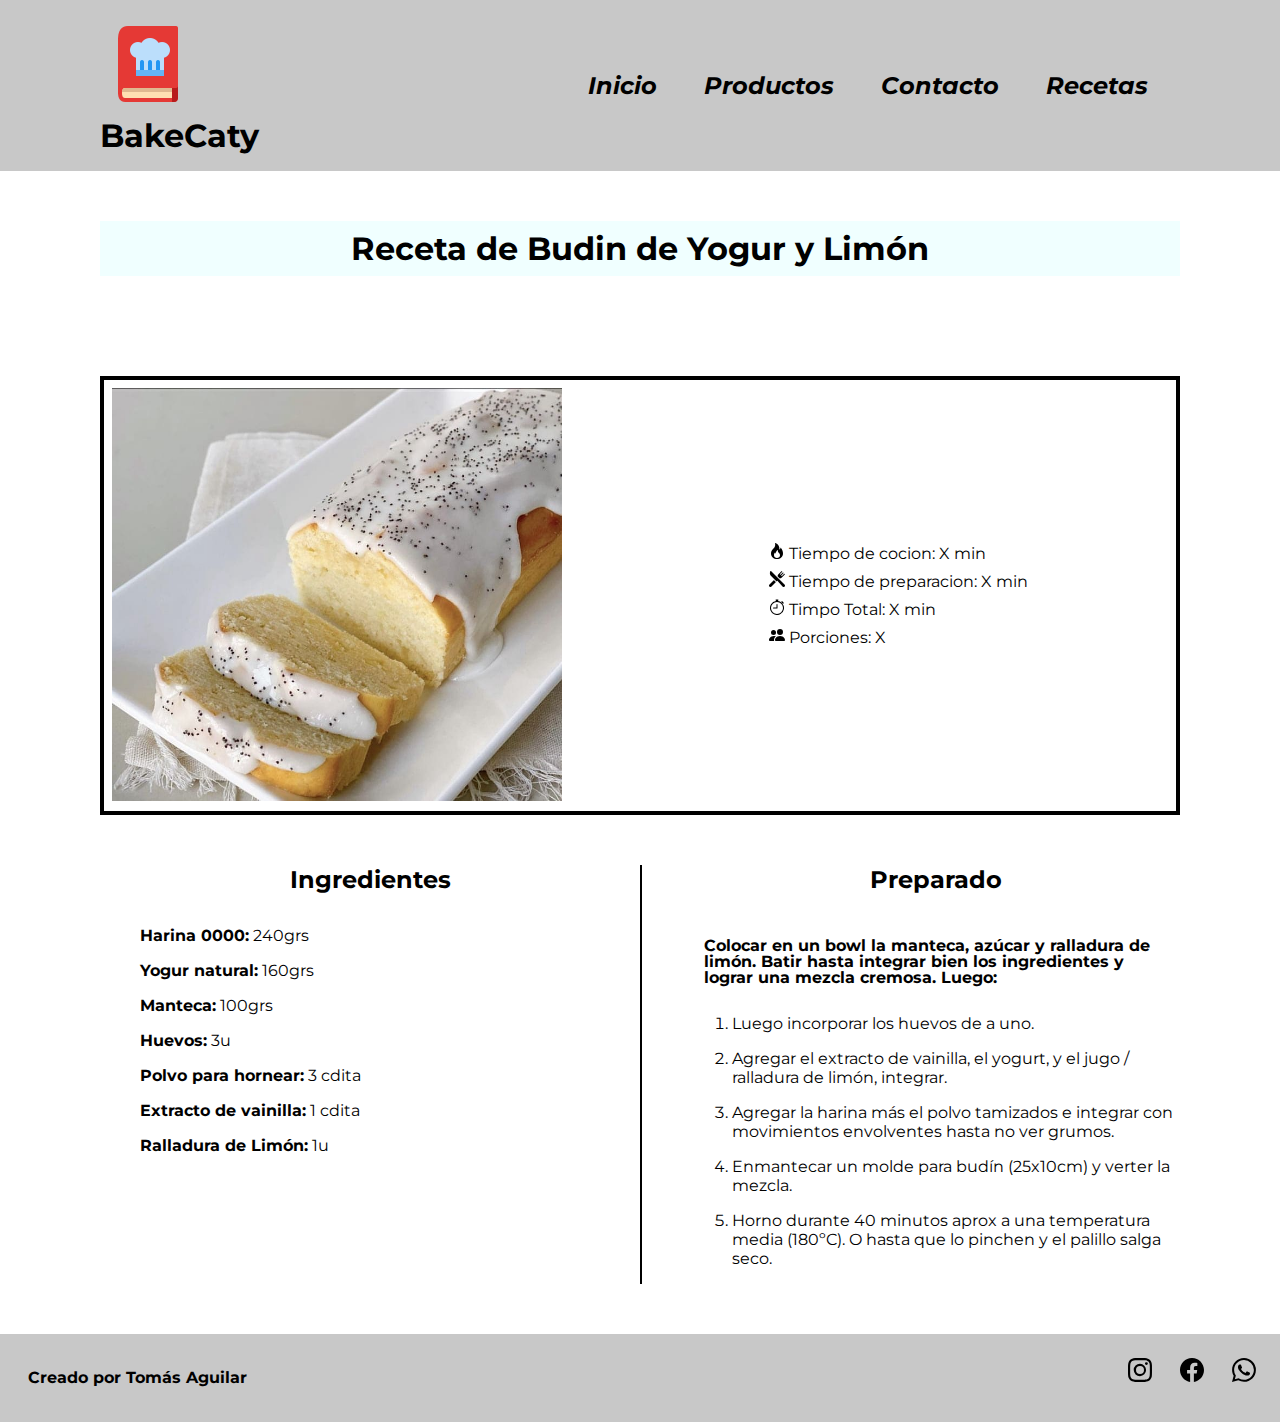
==== pages/recetas-2.html @ eed55cd2 "Proyecto Final" ====
<!DOCTYPE html>
<html lang="es">
<head>
    <meta charset="UTF-8">
    <meta http-equiv="X-UA-Compatible" content="IE=edge">
    <meta name="viewport" content="width=device-width, initial-scale=1.0">
    <meta name="description" content="Pagina de Panaderia y Pasteleria. Recetas Caseras. Comidas Faciles">
    <meta name="author" content="Tomás Aguilar">
    <meta name="copyright" content="BakeCaty">
    
    <title>Budin de Yogur y Limón | BakeCaty</title>
    <link rel="stylesheet" href="../css/style.css">
    <link rel="icon" href="./img/favicon.ico" type="image/x-icon">
</head>
<body>
    <!-- Menu de arriba -->
    <header class="header">
        <div class="contenedor">
            <div class="logo">
            <a href="../index.html">
                <img src="[data-uri]" alt="logo">
                <h1>BakeCaty</h1>
            </a>            
            </div>
            <nav class="Menu">
                <ul class="listaMenu">

                    <li>
                        <a href="../index.html">
                            <svg xmlns="http://www.w3.org/2000/svg" width="16" height="16" fill="currentColor" class="bi bi-house" viewBox="0 0 16 16">
                            <path fill-rule="evenodd" d="M2 13.5V7h1v6.5a.5.5 0 0 0 .5.5h9a.5.5 0 0 0 .5-.5V7h1v6.5a1.5 1.5 0 0 1-1.5 1.5h-9A1.5 1.5 0 0 1 2 13.5zm11-11V6l-2-2V2.5a.5.5 0 0 1 .5-.5h1a.5.5 0 0 1 .5.5z"/>
                            <path fill-rule="evenodd" d="M7.293 1.5a1 1 0 0 1 1.414 0l6.647 6.646a.5.5 0 0 1-.708.708L8 2.207 1.354 8.854a.5.5 0 1 1-.708-.708L7.293 1.5z"/>
                            </svg>
                            <span>Inicio</span>
                        </a>
                    </li>

                    <li>
                        <a href="./productos.html">
                            <svg xmlns="http://www.w3.org/2000/svg" width="16" height="16" fill="currentColor" class="bi bi-basket3" viewBox="0 0 16 16">
                            <path d="M5.757 1.071a.5.5 0 0 1 .172.686L3.383 6h9.234L10.07 1.757a.5.5 0 1 1 .858-.514L13.783 6H15.5a.5.5 0 0 1 .5.5v1a.5.5 0 0 1-.5.5H.5a.5.5 0 0 1-.5-.5v-1A.5.5 0 0 1 .5 6h1.717L5.07 1.243a.5.5 0 0 1 .686-.172zM3.394 15l-1.48-6h-.97l1.525 6.426a.75.75 0 0 0 .729.574h9.606a.75.75 0 0 0 .73-.574L15.056 9h-.972l-1.479 6h-9.21z"/>
                            </svg>
                            <span>Productos</span>
                        </a>
                        <ul>
                            <li><a href="./productos.html">Cheesecake</a></li>
                            <li><a href="./productos.html#panes">Panes Integrales</a></li>
                            <li><a href="./productos.html#galleta">Galletitas Pepas</a></li>
                            
                        </ul>
                    </li>

                    <li>
                        <a href="./contacto.html">
                            <svg xmlns="http://www.w3.org/2000/svg" width="16" height="16" fill="currentColor" class="bi bi-phone" viewBox="0 0 16 16">
                            <path d="M11 1a1 1 0 0 1 1 1v12a1 1 0 0 1-1 1H5a1 1 0 0 1-1-1V2a1 1 0 0 1 1-1h6zM5 0a2 2 0 0 0-2 2v12a2 2 0 0 0 2 2h6a2 2 0 0 0 2-2V2a2 2 0 0 0-2-2H5z"/>
                            <path d="M8 14a1 1 0 1 0 0-2 1 1 0 0 0 0 2z"/></svg>
                            <span>Contacto</span>
                        </a>
                    </li>

                    <li>
                        <a href="./recetas-0.html">
                            <svg xmlns="http://www.w3.org/2000/svg" width="16" height="16" fill="currentColor" class="bi bi-journals" viewBox="0 0 16 16">
                            <path d="M5 0h8a2 2 0 0 1 2 2v10a2 2 0 0 1-2 2 2 2 0 0 1-2 2H3a2 2 0 0 1-2-2h1a1 1 0 0 0 1 1h8a1 1 0 0 0 1-1V4a1 1 0 0 0-1-1H3a1 1 0 0 0-1 1H1a2 2 0 0 1 2-2h8a2 2 0 0 1 2 2v9a1 1 0 0 0 1-1V2a1 1 0 0 0-1-1H5a1 1 0 0 0-1 1H3a2 2 0 0 1 2-2z"/>
                            <path d="M1 6v-.5a.5.5 0 0 1 1 0V6h.5a.5.5 0 0 1 0 1h-2a.5.5 0 0 1 0-1H1zm0 3v-.5a.5.5 0 0 1 1 0V9h.5a.5.5 0 0 1 0 1h-2a.5.5 0 0 1 0-1H1zm0 2.5v.5H.5a.5.5 0 0 0 0 1h2a.5.5 0 0 0 0-1H2v-.5a.5.5 0 0 0-1 0z"/>
                            </svg>
                            <span>Recetas</span>
                        </a>
                    </li>
                </ul>
            </nav>
        </div>
    </header>

    <!-- Receta de Budin de Yogur y Limón -->

    <body>
        <div class="contenedor">
            <div class="titulo-recetas">
                <h1 class="titulo">Receta de Budin de Yogur y Limón</h1>
            </div>
        
            <section class="cont-principal">
                <article class="imagen-recetas">
                    <img src="../img/budin_de_yogur.jpg" alt="Budin de yogur" width="350">
                </article>

                <article class="requisitos">
                    <ul>
                        <li>
                            <svg xmlns="http://www.w3.org/2000/svg" width="16" height="16" fill="currentColor" class="bi bi-fire" viewBox="0 0 16 16">
                            <path d="M8 16c3.314 0 6-2 6-5.5 0-1.5-.5-4-2.5-6 .25 1.5-1.25 2-1.25 2C11 4 9 .5 6 0c.357 2 .5 4-2 6-1.25 1-2 2.729-2 4.5C2 14 4.686 16 8 16Zm0-1c-1.657 0-3-1-3-2.75 0-.75.25-2 1.25-3C6.125 10 7 10.5 7 10.5c-.375-1.25.5-3.25 2-3.5-.179 1-.25 2 1 3 .625.5 1 1.364 1 2.25C11 14 9.657 15 8 15Z"/>
                            </svg>
                            Tiempo de cocion: X min
                        </li>
        
                        <li>
                            <img src="../img/restaurant.png" alt="" width="16">
                            </img>
                            Tiempo de preparacion: X min
                        </li>
        
                        <li>
                            <svg xmlns="http://www.w3.org/2000/svg" width="16" height="16" fill="currentColor" class="bi bi-stopwatch" viewBox="0 0 16 16">
                                <path d="M8.5 5.6a.5.5 0 1 0-1 0v2.9h-3a.5.5 0 0 0 0 1H8a.5.5 0 0 0 .5-.5V5.6z"/>
                                <path d="M6.5 1A.5.5 0 0 1 7 .5h2a.5.5 0 0 1 0 1v.57c1.36.196 2.594.78 3.584 1.64a.715.715 0 0 1 .012-.013l.354-.354-.354-.353a.5.5 0 0 1 .707-.708l1.414 1.415a.5.5 0 1 1-.707.707l-.353-.354-.354.354a.512.512 0 0 1-.013.012A7 7 0 1 1 7 2.071V1.5a.5.5 0 0 1-.5-.5zM8 3a6 6 0 1 0 .001 12A6 6 0 0 0 8 3z"/>
                            </svg>
                            Timpo Total: X min
                        </li>
        
                        <li>
                            <svg xmlns="http://www.w3.org/2000/svg" width="16" height="16" fill="currentColor" class="bi bi-people-fill" viewBox="0 0 16 16">
                                <path d="M7 14s-1 0-1-1 1-4 5-4 5 3 5 4-1 1-1 1H7zm4-6a3 3 0 1 0 0-6 3 3 0 0 0 0 6z"/>
                                <path fill-rule="evenodd" d="M5.216 14A2.238 2.238 0 0 1 5 13c0-1.355.68-2.75 1.936-3.72A6.325 6.325 0 0 0 5 9c-4 0-5 3-5 4s1 1 1 1h4.216z"/>
                                <path d="M4.5 8a2.5 2.5 0 1 0 0-5 2.5 2.5 0 0 0 0 5z"/>
                            </svg>
                            Porciones: X
                        </li>
                    </ul>
                </article>
            </section>
        
            <!-- Ingredientes + Preparado -->
        
            <section class="procesos">
                <!-- Ingredientes -->
                <article class="ingredientes">
                    <h2 class="titulo-sec">Ingredientes</h2>
                    <ul>
                        <li><strong>Harina 0000:</strong> 240grs</li>
                        <li><strong>Yogur natural:</strong> 160grs</li>
                        <li><strong>Manteca:</strong> 100grs</li>
                        <li><strong>Huevos:</strong> 3u</li>
                        <li><strong>Polvo para hornear:</strong> 3 cdita</li>
                        <li><strong>Extracto de vainilla:</strong> 1 cdita</li>
                        <li><strong>Ralladura de Limón:</strong> 1u</li>
                    </ul>
                </article>
        
                <!-- Preparado -->
                <article class="preparado">
                    <h2 class="titulo-sec">Preparado</h2>
                    <p>Colocar en un bowl la manteca, azúcar y ralladura de limón. Batir hasta integrar bien los ingredientes y lograr una mezcla cremosa. Luego:</p>
                    <ol>
                        <li>Luego incorporar los huevos de a uno.</li>
                        <li>Agregar el extracto de vainilla, el yogurt, y el jugo / ralladura de limón, integrar.</li>
                        <li>Agregar la harina más el polvo tamizados e integrar con movimientos envolventes hasta no ver grumos.</li>
                        <li>Enmantecar un molde para budín (25x10cm) y verter la mezcla.</li>
                        <li>Horno durante 40 minutos aprox a una temperatura media (180ºC). O hasta que lo pinchen y el palillo salga seco.</li>
                    </ol>
        
                </article>
        
            </section>
        </div>

    </body>

    <!-- Footer -->

        <footer class="footer">
            <p>Creado por Tomás Aguilar</p>
                <div class="rss">
    
                        <!-- Instagram -->
                        <a href="https://www.instagram.com/tagui32/" target="_blank">
                            <svg xmlns="http://www.w3.org/2000/svg" width="16" height="16" fill="currentColor" class="bi bi-instagram" viewBox="0 0 16 16">
                                <path d="M8 0C5.829 0 5.556.01 4.703.048 3.85.088 3.269.222 2.76.42a3.917 3.917 0 0 0-1.417.923A3.927 3.927 0 0 0 .42 2.76C.222 3.268.087 3.85.048 4.7.01 5.555 0 5.827 0 8.001c0 2.172.01 2.444.048 3.297.04.852.174 1.433.372 1.942.205.526.478.972.923 1.417.444.445.89.719 1.416.923.51.198 1.09.333 1.942.372C5.555 15.99 5.827 16 8 16s2.444-.01 3.298-.048c.851-.04 1.434-.174 1.943-.372a3.916 3.916 0 0 0 1.416-.923c.445-.445.718-.891.923-1.417.197-.509.332-1.09.372-1.942C15.99 10.445 16 10.173 16 8s-.01-2.445-.048-3.299c-.04-.851-.175-1.433-.372-1.941a3.926 3.926 0 0 0-.923-1.417A3.911 3.911 0 0 0 13.24.42c-.51-.198-1.092-.333-1.943-.372C10.443.01 10.172 0 7.998 0h.003zm-.717 1.442h.718c2.136 0 2.389.007 3.232.046.78.035 1.204.166 1.486.275.373.145.64.319.92.599.28.28.453.546.598.92.11.281.24.705.275 1.485.039.843.047 1.096.047 3.231s-.008 2.389-.047 3.232c-.035.78-.166 1.203-.275 1.485a2.47 2.47 0 0 1-.599.919c-.28.28-.546.453-.92.598-.28.11-.704.24-1.485.276-.843.038-1.096.047-3.232.047s-2.39-.009-3.233-.047c-.78-.036-1.203-.166-1.485-.276a2.478 2.478 0 0 1-.92-.598 2.48 2.48 0 0 1-.6-.92c-.109-.281-.24-.705-.275-1.485-.038-.843-.046-1.096-.046-3.233 0-2.136.008-2.388.046-3.231.036-.78.166-1.204.276-1.486.145-.373.319-.64.599-.92.28-.28.546-.453.92-.598.282-.11.705-.24 1.485-.276.738-.034 1.024-.044 2.515-.045v.002zm4.988 1.328a.96.96 0 1 0 0 1.92.96.96 0 0 0 0-1.92zm-4.27 1.122a4.109 4.109 0 1 0 0 8.217 4.109 4.109 0 0 0 0-8.217zm0 1.441a2.667 2.667 0 1 1 0 5.334 2.667 2.667 0 0 1 0-5.334z"/>
                            </svg>
                        </a>
            
                        <!-- Facebook -->
                        <a href="https://www.facebook.com/soytomasaguilar/" target="_blank"> 
                            <svg xmlns="http://www.w3.org/2000/svg" width="16" height="16" fill="currentColor" class="bi bi-facebook" viewBox="0 0 16 16">
                                <path d="M16 8.049c0-4.446-3.582-8.05-8-8.05C3.58 0-.002 3.603-.002 8.05c0 4.017 2.926 7.347 6.75 7.951v-5.625h-2.03V8.05H6.75V6.275c0-2.017 1.195-3.131 3.022-3.131.876 0 1.791.157 1.791.157v1.98h-1.009c-.993 0-1.303.621-1.303 1.258v1.51h2.218l-.354 2.326H9.25V16c3.824-.604 6.75-3.934 6.75-7.951z"/>
                            </svg>
                        </a>
            
                        <!-- Whatsapp -->
                        <a href="https://wa.me/+5491162482927" target="_blank">
                            <svg xmlns="http://www.w3.org/2000/svg" width="16" height="16" fill="currentColor" class="bi bi-whatsapp" viewBox="0 0 16 16">
                                <path d="M13.601 2.326A7.854 7.854 0 0 0 7.994 0C3.627 0 .068 3.558.064 7.926c0 1.399.366 2.76 1.057 3.965L0 16l4.204-1.102a7.933 7.933 0 0 0 3.79.965h.004c4.368 0 7.926-3.558 7.93-7.93A7.898 7.898 0 0 0 13.6 2.326zM7.994 14.521a6.573 6.573 0 0 1-3.356-.92l-.24-.144-2.494.654.666-2.433-.156-.251a6.56 6.56 0 0 1-1.007-3.505c0-3.626 2.957-6.584 6.591-6.584a6.56 6.56 0 0 1 4.66 1.931 6.557 6.557 0 0 1 1.928 4.66c-.004 3.639-2.961 6.592-6.592 6.592zm3.615-4.934c-.197-.099-1.17-.578-1.353-.646-.182-.065-.315-.099-.445.099-.133.197-.513.646-.627.775-.114.133-.232.148-.43.05-.197-.1-.836-.308-1.592-.985-.59-.525-.985-1.175-1.103-1.372-.114-.198-.011-.304.088-.403.087-.088.197-.232.296-.346.1-.114.133-.198.198-.33.065-.134.034-.248-.015-.347-.05-.099-.445-1.076-.612-1.47-.16-.389-.323-.335-.445-.34-.114-.007-.247-.007-.38-.007a.729.729 0 0 0-.529.247c-.182.198-.691.677-.691 1.654 0 .977.71 1.916.81 2.049.098.133 1.394 2.132 3.383 2.992.47.205.84.326 1.129.418.475.152.904.129 1.246.08.38-.058 1.171-.48 1.338-.943.164-.464.164-.86.114-.943-.049-.084-.182-.133-.38-.232z"/>
                            </svg>
                        </a>
                </div>
    
        </footer>
---- css/style.css ----
@charset "UTF-8";
/* Global */
@import url("https://fonts.googleapis.com/css2?family=Montserrat:wght@100;400;700;900&display=swap");
@import url("https://fonts.googleapis.com/css2?family=Montserrat:wght@100;400;700;900&display=swap");
* {
  margin: 0%; }

a {
  text-decoration: none;
  color: black; }

/* Fonts Size */
/* Space (margin/padding) */
/* Long (width) */
/* Tall (height) */
/* Line (line-height/interlineado) */
/* Fonts */
* {
  font-family: 'Montserrat'; }

p {
  line-height: 16px;
  font-size: 16px; }

ul {
  margin: 0;
  list-style-type: none; }

img {
  width: 100%;
  height: auto; }

.contenedor {
  width: calc(100% - 32px);
  max-width: 1080px;
  margin: 0 auto;
  padding: 0 16px; }

.logo {
  width: 96px; }

@media only screen and (min-width: 320px) and (max-width: 767px) {
  .footer {
    background-color: #f4f4f4;
    padding: 16px 0 96px;
    text-align: center; }
    .footer .rss svg {
      width: 24px;
      height: 24px; }
    .footer .rss a:not(:last-child) {
      margin-right: 16px; }
    .footer p {
      margin-bottom: 8px; } }

@media only screen and (min-width: 768px) and (max-width: 1199px) {
  .footer {
    background-color: #f4f4f4;
    padding: 16px 0 96px;
    text-align: center; }
    .footer .rss svg {
      width: 24px;
      height: 24px; }
    .footer .rss a:not(:last-child) {
      margin-right: 8px; }
    .footer p {
      margin-bottom: 4px; } }

@media only screen and (min-width: 1200px) {
  .footer {
    background-color: #c8c8c8;
    padding: 24px 0 24px;
    display: flex;
    flex-direction: none;
    justify-content: space-between;
    align-items: none;
    width: 100%; }
    .footer p {
      margin-right: 8px;
      position: relative;
      font-size: 16px;
      font-weight: 700;
      font-style: normal;
      left: 16px; }
    .footer .rss svg {
      justify-content: space-between;
      margin-right: 24px;
      width: 24px;
      height: 24px; } }

@media only screen and (min-width: 320px) and (max-width: 767px) {
  .header {
    background-color: darkgray;
    margin-bottom: 16px; }
  .Menu {
    position: fixed;
    bottom: 0;
    background: #fff;
    z-index: 15000;
    border-top: 1px solid #e4e4e4;
    width: 100%;
    background-color: red;
    padding: 0.3125rem 0.625rem 0.625rem;
    margin-top: 8px;
    align-content: center;
    left: -8px; }
  /* Nesting class: "listaMenu" */
  .listaMenu {
    font-size: 16px;
    font-weight: bold;
    font-style: oblique;
    padding-left: 0;
    display: flex;
    flex-direction: none;
    justify-content: space-around;
    align-items: center;
    max-width: 400px;
    margin: 0 auto; }
    .listaMenu li {
      position: relative; }
      .listaMenu li a {
        padding: 4px;
        display: flex;
        flex-direction: column;
        justify-content: none;
        align-items: center; }
        .listaMenu li a svg {
          width: 24px;
          height: 24px;
          fill: white;
          margin-bottom: 4px; }
        .listaMenu li a span {
          font-size: 12px;
          color: white; }
      .listaMenu li ul {
        display: none; } }

@media only screen and (min-width: 768px) and (max-width: 1199px) {
  .header {
    background-color: darkgray;
    margin-bottom: 16px; }
  .Menu {
    position: fixed;
    bottom: 0;
    background: #fff;
    z-index: 15000;
    border-top: 1px solid #e4e4e4;
    width: 100%;
    background-color: red;
    padding: 0.3125rem 0.625rem 0.625rem;
    margin-top: 8px;
    align-content: center;
    left: -8px; }
  .listaMenu {
    font-size: 16px;
    font-weight: bold;
    font-style: oblique;
    padding-left: 0;
    display: flex;
    flex-direction: none;
    justify-content: space-around;
    align-items: center;
    max-width: 400px;
    margin: 0 auto; }
    .listaMenu li {
      position: relative; }
      .listaMenu li a {
        padding: 4px;
        display: flex;
        flex-direction: column;
        justify-content: none;
        align-items: center; }
        .listaMenu li a svg {
          width: 24px;
          height: 24px;
          fill: white;
          margin-bottom: 4px; }
        .listaMenu li a span {
          font-size: 16px;
          color: white; }
      .listaMenu li ul {
        display: none; } }

@media only screen and (min-width: 1200px) {
  header {
    background-color: #c8c8c8;
    margin-bottom: 16px;
    padding: 16px; }
    header .contenedor {
      display: flex;
      flex-direction: row;
      justify-content: space-between;
      align-items: none; }
  .Menu {
    text-align: inline;
    display: flex;
    flex-direction: none;
    justify-content: none;
    align-items: center; }
    .Menu .listaMenu {
      font-size: 24px;
      font-weight: bold;
      font-style: oblique;
      display: block; }
      .Menu .listaMenu li {
        display: inline-block;
        margin-right: 24px;
        position: relative; }
        .Menu .listaMenu li a {
          display: block;
          padding: 0 8px; }
          .Menu .listaMenu li a svg {
            display: none; }
          .Menu .listaMenu li a:hover {
            color: white; }
        .Menu .listaMenu li ul {
          display: none;
          position: absolute;
          left: 8px;
          z-index: 10;
          font-size: 16px;
          padding: 0%; }
          .Menu .listaMenu li ul li {
            margin-top: 8px; }
            .Menu .listaMenu li ul li a:hover {
              color: red; }
        .Menu .listaMenu li:hover ul {
          display: block; } }

/* Media Queries */
/* 320-767 */
@media only screen and (min-width: 320px) and (max-width: 767px) {
  /* Nesting class: "imagenes" */
  .imagenes img {
    border-radius: 16px; }
  .imagenes ul {
    display: flex;
    justify-content: space-between;
    margin: 16px 0 32px 0;
    padding-left: 0%; }
    .imagenes ul li {
      width: 30%; }
  .intro {
    margin-bottom: 32px; }
  /* H1 */
  .titulo {
    margin-bottom: 16px; }
  /* H2 */
  .titulo-sec {
    margin-bottom: 16px;
    color: #2196F3; }
  /* H3 */
  .preguntas {
    margin-bottom: 8px; }
  /* FAQ.html */
  .FAQ article {
    margin-bottom: 16px;
    padding-bottom: 16px;
    border-bottom: 1px solid grey; }
    .FAQ article:last-child {
      border: none; }
    .FAQ article ul {
      margin-top: 16px; }
      .FAQ article ul li {
        margin-bottom: 8px; }
  /* Contacto.html */
  .form {
    display: flex;
    flex-direction: column;
    align-items: center; }
    .form .form-sub input {
      width: 95%;
      padding: 8px;
      margin: 8px 0 16px; }
    .form textarea {
      width: 100%; }
    .form #boton {
      width: 64px;
      margin: 16px 0 32px;
      padding: 4px; }
  .mapa {
    margin: 8px 0 16px; }
  /* Productos.html */
  .img-producto h3 {
    text-align: center; }
  .info li {
    margin-bottom: 8px; }
  .info ul {
    padding: 0; }
    .info ul .li-principal ol {
      margin-bottom: 24px; }
      .info ul .li-principal ol strong {
        margin: 16px 0 8px;
        display: block; }
  /* Recetas-0.html */
  .grids img {
    width: 280px;
    height: 280px; }
  .grids article {
    margin: 16px auto 32px;
    justify-items: center; }
  .carta {
    transform-style: preserve-3d;
    transition: 2s;
    width: 280px;
    height: 280px; }
    .carta:hover {
      transform: rotateY(180deg); }
  .lado {
    width: 280px;
    height: 280px;
    backface-visibility: hidden; }
  .frente {
    max-width: 100%; }
  .atras {
    background: rgba(255, 255, 0, 0.295);
    transform: rotateY(180deg);
    text-align: center;
    position: absolute;
    top: 0; }
    .atras img {
      -webkit-transform: scaleX(-1);
      transform: scaleX(-1);
      opacity: .2;
      position: absolute;
      top: 0;
      left: 0; }
  h3, p {
    margin: 0;
    padding: 16px; }
  /* Recetas 1 a 9 */
  .cont-principal {
    display: flex;
    flex-direction: column;
    align-items: center; }
    .cont-principal .imagen-recetas {
      width: 85%;
      padding: 8px;
      border: 4px solid grey;
      margin-bottom: 16px; }
    .cont-principal .requisitos img {
      width: 16px; }
    .cont-principal .requisitos ul {
      padding-left: 0%; }
      .cont-principal .requisitos ul li {
        margin-bottom: 8px; }
  .procesos h2 {
    margin: 16px 0 16px; }
  .ingredientes {
    padding-bottom: 48px;
    border-bottom: 4px solid grey; }
    .ingredientes li {
      margin-bottom: 8px; }
  .preparado {
    margin: 48px 0 32px; }
    .preparado p {
      margin-bottom: 16px; }
    .preparado li {
      margin-bottom: 16px; } }

/* Tablet */
@media only screen and (min-width: 768px) and (max-width: 1199px) {
  /* Inicio */
  /*Carusel */
  .carrusel {
    display: flex;
    justify-content: center;
    margin-top: 100px; }
  .imagenes {
    width: 550px;
    position: relative;
    text-align: center;
    margin-right: 24px; }
    .imagenes img {
      border-radius: 30%; }
    .imagenes ul {
      display: flex;
      justify-content: space-between;
      margin: 8px 0 32px 0;
      padding-left: 0%; }
      .imagenes ul li {
        width: 30%; }
    .imagenes .titular {
      border-radius: 10%;
      margin-bottom: 24px; }
  /* Quienes Somos */
  .intro {
    background-color: aliceblue;
    padding: 8px;
    max-width: 50%; }
    .intro h2 {
      text-align: center;
      margin-bottom: 16px; }
    .intro p {
      line-height: 32px; }
  /* H1 */
  .titulo {
    margin-bottom: 16px; }
  /* H2 */
  .titulo-sec {
    margin-bottom: 16px;
    color: #2196F3; }
  /* H3 */
  .preguntas {
    margin-bottom: 8px; }
  /* FAQ.html */
  .FAQ article {
    margin-bottom: 16px;
    padding-bottom: 16px;
    border-bottom: 1px solid grey; }
    .FAQ article:last-child {
      border: none; }
    .FAQ article ul {
      margin-top: 16px; }
      .FAQ article ul li {
        margin-bottom: 8px; }
  /* Contacto.html */
  .form {
    display: flex;
    flex-direction: column;
    align-items: center; }
    .form textarea {
      width: 85%; }
    .form #boton {
      width: 80px;
      margin: 16px 0 32px;
      padding: 8px; }
    .form .form-sub input {
      width: 100%;
      padding: 8px;
      margin: 8px 0 16px; }
  .cont-contacto .mapa {
    margin: 8px 32px 32px 32px; }
  /* PRODUCTOS.html */
  .img-producto {
    max-width: 100%;
    text-align: center;
    margin-top: 40px; }
    .img-producto img {
      width: 400px;
      max-height: 400px; }
    .img-producto h3 {
      text-align: center; }
  .info {
    padding-bottom: 64px;
    border-bottom: 2px solid grey; }
    .info li {
      margin-bottom: 8px; }
    .info strong {
      margin: 16px 0 8px;
      display: block; }
  .last {
    border: none; }
  /* Recetas-0.html */
  .titulo-recetas #receta {
    margin-top: 32px;
    text-align: center;
    margin-bottom: -64px; }
  .grids {
    display: grid;
    grid-template-columns: 1fr 1fr;
    grid-row-gap: 100px;
    margin: 100px auto 100px;
    text-align: center;
    justify-items: center; }
    .grids article {
      margin: 16px auto;
      text-align: center; }
    .grids img {
      width: 300px;
      height: 250px;
      width: 90%;
      margin-bottom: 32px; }
  .carta {
    width: 300px;
    height: 250px;
    transform-style: preserve-3d;
    transition: 2s; }
    .carta:hover {
      transform: rotateY(180deg); }
  .lado {
    width: 100%;
    height: 100%;
    backface-visibility: hidden; }
  .frente {
    max-width: 100%; }
  .atras {
    background: rgba(255, 255, 0, 0.295);
    transform: rotateY(180deg);
    text-align: center;
    position: absolute;
    top: 0; }
    .atras img {
      -webkit-transform: scaleX(-1);
      transform: scaleX(-1);
      opacity: .2;
      position: absolute;
      top: 0;
      left: 0;
      width: 300px;
      height: 250px; }
  h3, p {
    margin: 0;
    padding: 16px; }
  /* Recetas 1 a 9 */
  .cont-principal {
    display: flex;
    flex-direction: column;
    align-items: center; }
    .cont-principal h1 {
      text-align: center;
      margin: 8px 0; }
    .cont-principal .imagen-recetas {
      max-width: 70%;
      max-height: 70%;
      padding: 8px;
      border: 2px solid grey;
      margin: 16px 0; }
    .cont-principal .requisitos img {
      width: 16px; }
    .cont-principal .requisitos ul {
      padding: 0%; }
      .cont-principal .requisitos ul li {
        font-size: 24px;
        margin: 16px 0 16px; }
  .procesos h2 {
    margin: 16px 0 16px; }
  .ingredientes {
    padding-bottom: 48px;
    border-bottom: 3px solid grey; }
    .ingredientes li {
      margin-bottom: 8px; }
  .preparado {
    margin: 48px 0 32px; }
    .preparado p {
      margin-bottom: 16px; }
    .preparado li {
      margin-bottom: 16px; } }

/* Dekstop */
@media only screen and (min-width: 1200px) {
  /* Inicio */
  /*Carusel*/
  .carrusel {
    display: flex;
    justify-content: center;
    margin: 100px 0 50px; }
  .imagenes {
    width: 550px;
    position: relative;
    text-align: center;
    margin-right: 24px; }
    .imagenes img {
      border-radius: 30%; }
    .imagenes ul {
      display: flex;
      justify-content: space-between;
      margin: 8px 0 32px 0;
      padding: 0px; }
      .imagenes ul li {
        width: 30%; }
    .imagenes .titular {
      border-radius: 10%;
      margin-bottom: 20px; }
  /* Quienes Somos */
  .intro {
    background-color: aliceblue;
    padding: 8px;
    max-width: 50%; }
    .intro h2 {
      text-align: center;
      margin-bottom: 16px; }
    .intro p {
      line-height: 48px; }
  /*FAQ*/
  .titulo-FAQ {
    font-weight: 700;
    padding-top: 50px;
    border-top: 4px solid black; }
    .titulo-FAQ h1 {
      text-align: center;
      margin-top: 100px;
      margin-bottom: 50px; }
  .FAQ {
    margin-bottom: 100px; }
    .FAQ p {
      margin-bottom: 16px; }
    .FAQ ul {
      margin-left: 64px;
      margin-top: 16px; }
    .FAQ li::before {
      padding: 8px;
      content: "►";
      display: inline-block;
      width: 16px;
      margin-left: -8px; }
    .FAQ article {
      margin-left: 8px; }
  .preguntas {
    font-size: 16px;
    margin-top: 16px;
    margin-bottom: 8px; }
  /* Productos.html */
  .titulo-productos {
    text-align: center;
    background-color: azure;
    padding: 8px;
    margin-top: 50px;
    margin-bottom: 100px; }
  .producto {
    display: flex;
    flex-direction: row;
    margin-bottom: 100px;
    border-bottom: 4px solid black; }
    .producto .img-producto {
      margin-right: 50px;
      max-width: 375px; }
    .producto img {
      border-radius: 10%;
      width: 100%; }
    .producto article h2 {
      text-align: center;
      margin: 8px; }
    .producto li ol li ul li::before {
      content: "►";
      padding: 8px;
      display: inline-block;
      width: 16px;
      margin-left: -8px; }
    .producto .li-principal {
      margin-bottom: 32px; }
    .producto .li-secundario {
      margin-top: 16px; }
    .producto .info {
      margin-bottom: 100px; }
      .producto .info ul {
        font-weight: 700;
        padding: normal; }
  #galleta {
    border-bottom: none; }
  /* Recetas.html */
  .titulo-recetas {
    text-align: center;
    background-color: azure;
    padding: 8px;
    margin-top: 50px;
    margin-bottom: 100px; }
  .grids {
    display: grid;
    grid-template-columns: 1fr 1fr 1fr;
    grid-row-gap: 100px;
    grid-column-gap: 50px;
    position: relative;
    max-width: 1000px;
    margin: 100px auto;
    justify-items: center; }
    .grids img {
      width: 250px;
      height: 250px; }
  .carta {
    width: 250px;
    height: 250px;
    transform-style: preserve-3d;
    transition: 2s; }
    .carta:hover {
      transform: rotateY(180deg); }
  .lado {
    width: 100%;
    height: 100%;
    backface-visibility: hidden; }
  .frente {
    max-width: 100%; }
  .atras {
    background: rgba(255, 255, 0, 0.295);
    transform: rotateY(180deg);
    text-align: center;
    position: absolute;
    top: 0; }
    .atras p {
      line-height: 24px; }
    .atras img {
      -webkit-transform: scaleX(-1);
      transform: scaleX(-1);
      opacity: .2;
      position: absolute;
      top: 0;
      left: 0; }
  h3, p {
    margin: 0;
    padding: 12px; }
  /* Contacto */
  .cont-contacto {
    text-align: center;
    margin-bottom: 50px; }
    .cont-contacto h2 {
      margin-top: 50px;
      margin-bottom: 24px;
      border-bottom: 4px solid #c8c8c8; }
  .form {
    display: flex;
    flex-direction: column;
    margin: 8px;
    width: 70%;
    align-items: center;
    border: 5px solid gray;
    padding-bottom: 50px;
    padding-top: 50px;
    margin-left: 150px; }
    .form textarea {
      width: 70%;
      justify-content: center;
      margin-bottom: 24px; }
    .form #boton {
      padding: 8px; }
    .form .form-sub {
      display: flex;
      justify-content: space-around;
      margin-bottom: 50px;
      gap: 100px; }
      .form .form-sub input {
        width: 300px;
        height: 30px; }
  /* Recetas 1 a 9 */
  .requisitos img {
    width: 16px; }
  .cont-principal {
    display: flex;
    max-width: 100%;
    border: 4px solid black;
    margin-bottom: 50px;
    align-items: center; }
    .cont-principal .imagen-recetas {
      max-width: 600px; }
      .cont-principal .imagen-recetas img {
        width: 75%;
        margin: 8px 8px 6px; }
    .cont-principal ul {
      max-width: 100%;
      margin-left: 1px;
      padding: 64px; }
      .cont-principal ul li {
        font-size: 16px;
        margin-bottom: 8px; }
        .cont-principal ul li:last-child {
          margin-bottom: 0; }
  .procesos {
    display: flex;
    margin-bottom: 50px;
    gap: 50px; }
  .ingredientes {
    min-width: 50%;
    border-right: 2px solid black; }
    .ingredientes ul li {
      margin-bottom: 16px; }
    .ingredientes h2 {
      text-align: center;
      margin-bottom: 32px; }
  .preparado h2 {
    text-align: center;
    margin-bottom: 32px; }
  .preparado p {
    margin-bottom: 16px;
    font-weight: 700; }
  .preparado ol li {
    margin-bottom: 16px; } }
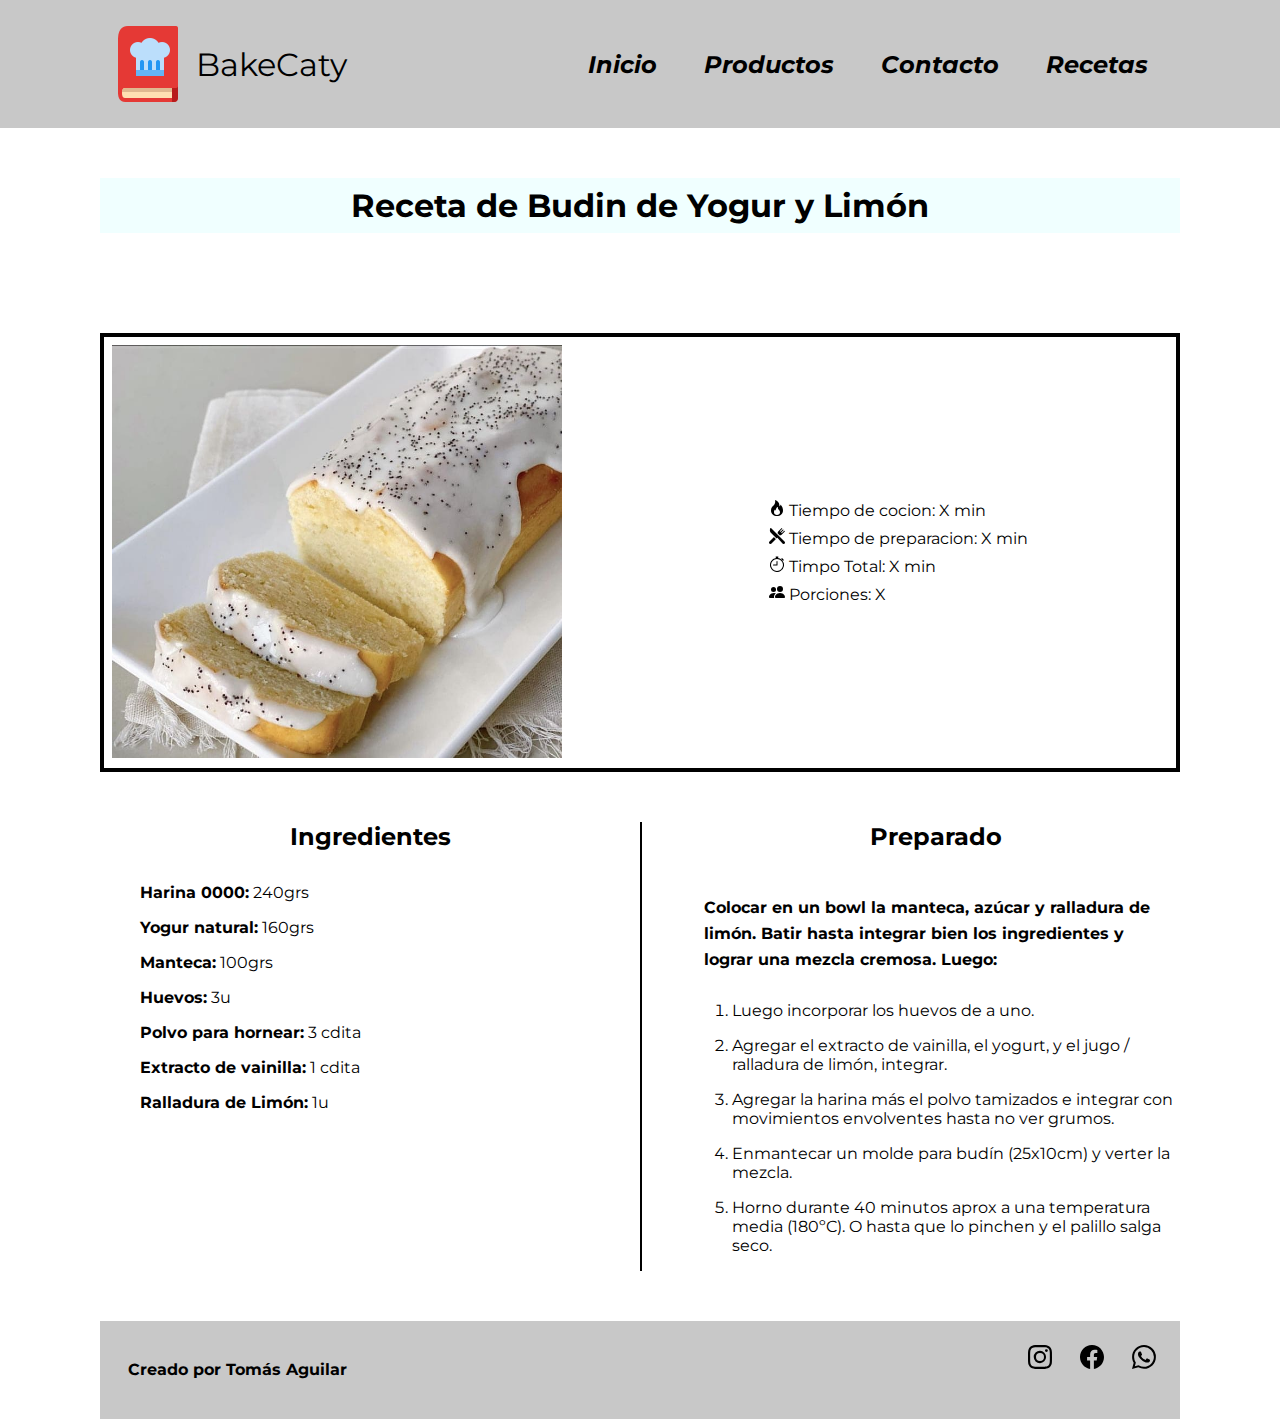
==== commit db5efbd2: "Error con marca de agua" ====
--- a/pages/recetas-2.html
+++ b/pages/recetas-2.html
@@ -76,7 +76,7 @@
     <!-- Receta de Budin de Yogur y Limón -->
 
     <body>
-        <div class="contenedor">
+        <section class="contenedor">
             <div class="titulo-recetas">
                 <h1 class="titulo">Receta de Budin de Yogur y Limón</h1>
             </div>
--- a/css/style.css
+++ b/css/style.css
@@ -18,8 +18,12 @@
 * {
   font-family: 'Montserrat'; }
 
+body > div {
+  z-index: -100px;
+  visibility: hidden; }
+
 p {
-  line-height: 16px;
+  line-height: 26px;
   font-size: 16px; }
 
 ul {
@@ -86,6 +90,12 @@
       margin-right: 24px;
       width: 24px;
       height: 24px; } }
+
+.logo a {
+  display: flex;
+  align-items: center; }
+  .logo a h1 {
+    font-weight: 400; }
 
 @media only screen and (min-width: 320px) and (max-width: 767px) {
   .header {
